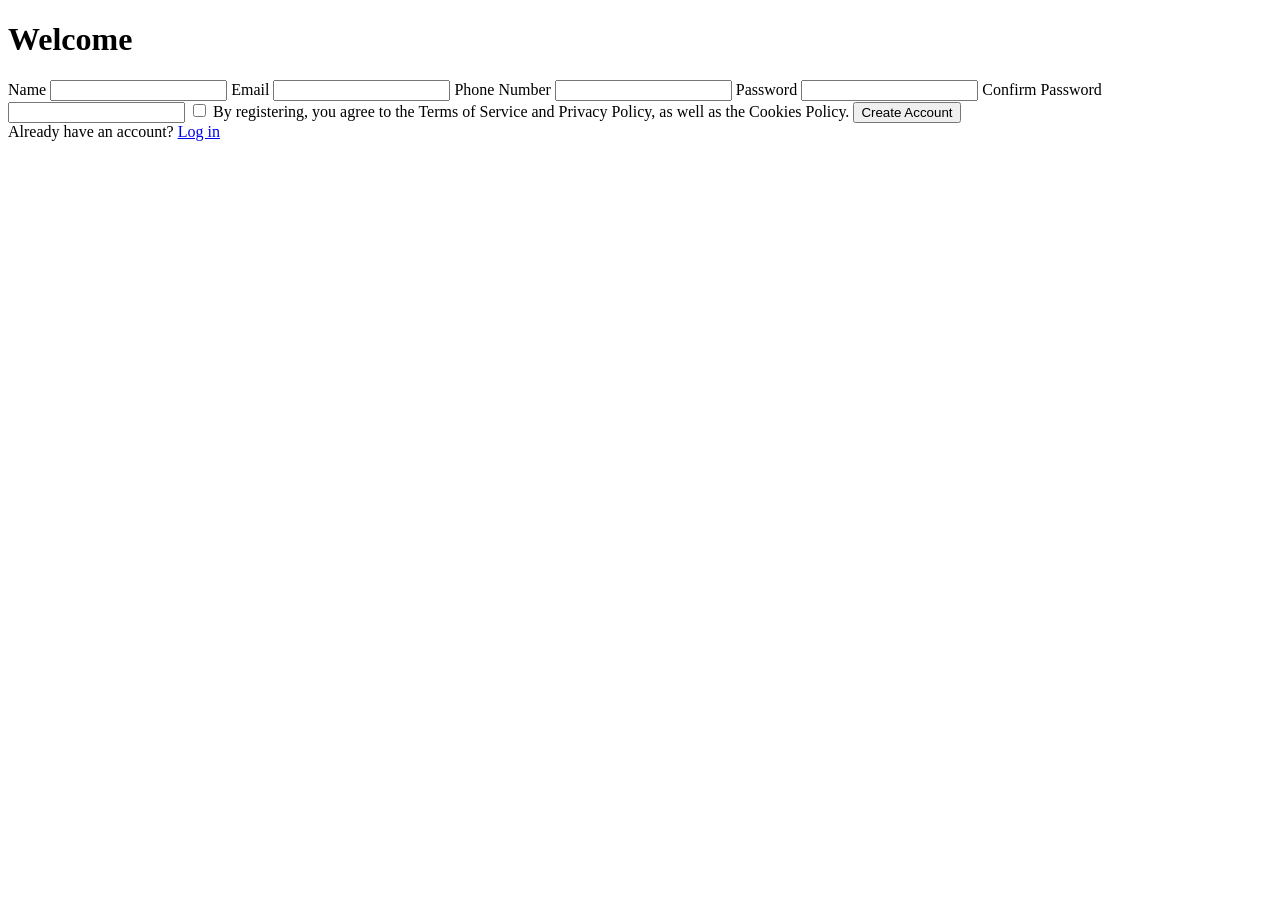
==== html/form.html @ b0a439d8 "-add structure html" ====
<!DOCTYPE html>
<html lang="en">
<head>
  <meta charset="UTF-8">
  <meta http-equiv="X-UA-Compatible" content="IE=edge">
  <meta name="viewport" content="width=device-width, initial-scale=1.0">
  <link rel="shortcut icon" href="../img/favicon.png" type="image/x-icon">
  <link rel="stylesheet" href="../css/style.css">
  <title>FORM</title>
</head>
<body>
  <h1>Welcome</h1>
  <form action="#" method="post">
    <label for="firstName">Name</label>
    <input type="text" name="firstName" id="firstName">
    <label for="email">Email</label>
    <input type="email" name="email" id="email">
    <label for="phoneNumber">Phone Number</label>
    <input type="tel" name="phoneNumber" id="phoneNumber">
    <label for="password">Password</label>
    <input type="password" name="password" id="firstName">
    <label for="passwordRepeat">Confirm Password</label>
    <input type="password" name="passwordRepeat" id="passwordRepeat">
    <input type="checkbox" name="rules" id="rules">
    <label for="rules">
      By registering, you agree to the Terms of Service and Privacy Policy, as well as the Cookies Policy.
    </label>
    <button type="submit">Create Account</button>
    <div class="alreadyaAccount">
      <span>Already have an account?</span> 
      <a href="#">Log in</a>
    </div>
  </form>
</body>
</html>
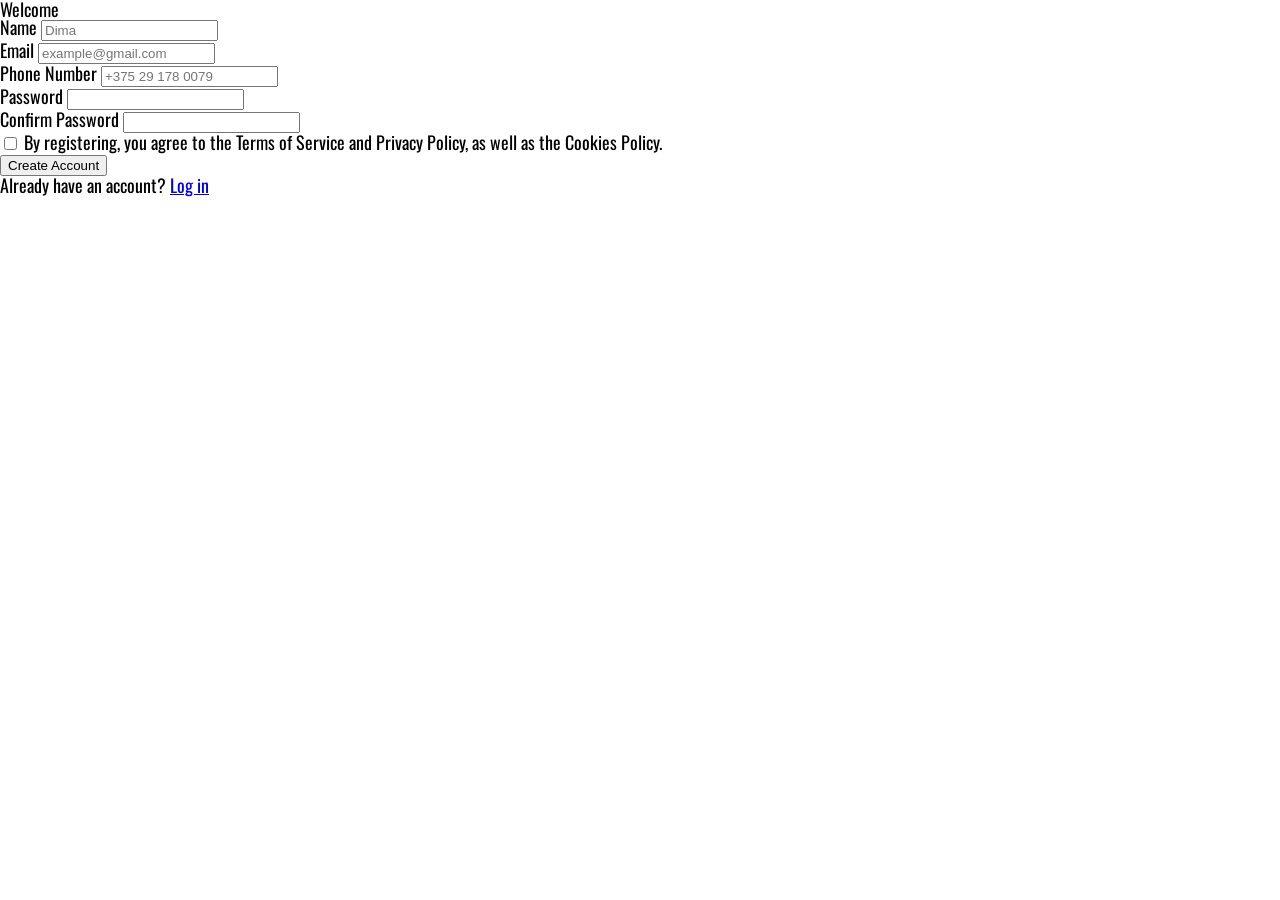
==== commit 66b3b08a: "-add attributies" ====
--- a/html/form.html
+++ b/html/form.html
@@ -5,31 +5,50 @@
   <meta http-equiv="X-UA-Compatible" content="IE=edge">
   <meta name="viewport" content="width=device-width, initial-scale=1.0">
   <link rel="shortcut icon" href="../img/favicon.png" type="image/x-icon">
+  <link rel="preconnect" href="https://fonts.googleapis.com">
+  <link rel="preconnect" href="https://fonts.gstatic.com" crossorigin>
+  <link href="https://fonts.googleapis.com/css2?family=Oswald:wght@400;600&display=swap" rel="stylesheet">
   <link rel="stylesheet" href="../css/style.css">
   <title>FORM</title>
 </head>
 <body>
-  <h1>Welcome</h1>
-  <form action="#" method="post">
-    <label for="firstName">Name</label>
-    <input type="text" name="firstName" id="firstName">
-    <label for="email">Email</label>
-    <input type="email" name="email" id="email">
-    <label for="phoneNumber">Phone Number</label>
-    <input type="tel" name="phoneNumber" id="phoneNumber">
-    <label for="password">Password</label>
-    <input type="password" name="password" id="firstName">
-    <label for="passwordRepeat">Confirm Password</label>
-    <input type="password" name="passwordRepeat" id="passwordRepeat">
-    <input type="checkbox" name="rules" id="rules">
-    <label for="rules">
-      By registering, you agree to the Terms of Service and Privacy Policy, as well as the Cookies Policy.
-    </label>
-    <button type="submit">Create Account</button>
-    <div class="alreadyaAccount">
-      <span>Already have an account?</span> 
-      <a href="#">Log in</a>
-    </div>
-  </form>
+  <div class="wrapper">
+    <h1>Welcome</h1>
+
+    <form action="#" method="post">
+      <div class="name">
+        <label for="firstName">Name</label>
+        <input type="text" name="firstName" id="firstName" placeholder="Dima" required>
+      </div>
+      <div class="email">
+        <label for="email">Email</label>
+        <input type="email" name="email" id="email" placeholder="example@gmail.com" required>
+      </div>
+      <div class="tel">
+        <label for="phoneNumber">Phone Number</label>
+        <input type="tel" name="phoneNumber" id="phoneNumber" placeholder="+375 29 178 0079" required>
+      </div>
+      <div class="pass">
+        <label for="password">Password</label>
+        <input type="password" name="password" id="password" required>
+      </div>
+      <div class="passConfirm">
+        <label for="passwordRepeat">Confirm Password</label>
+        <input type="password" name="passwordRepeat" id="passwordRepeat" required>
+      </div>
+      <div class="policy">
+        <input type="checkbox" name="rules" id="rules">
+        <label for="rules">
+          By registering, you agree to the Terms of Service and Privacy Policy, as well as the Cookies Policy.
+        </label>
+      </div>
+      <button type="submit">Create Account</button>
+      <div class="alreadyaAccount">
+        <span>Already have an account?</span> 
+        <a href="#">Log in</a>
+      </div>
+    </form>
+  </div>
+  
 </body>
 </html>
--- a/css/style.css
+++ b/css/style.css
@@ -0,0 +1,7 @@
+@import url(../css/reset.css);
+
+:root{
+  font-family: 'Oswald', Arial, Helvetica, sans-serif;
+  font-weight: 400;
+  font-size: 18px;
+}
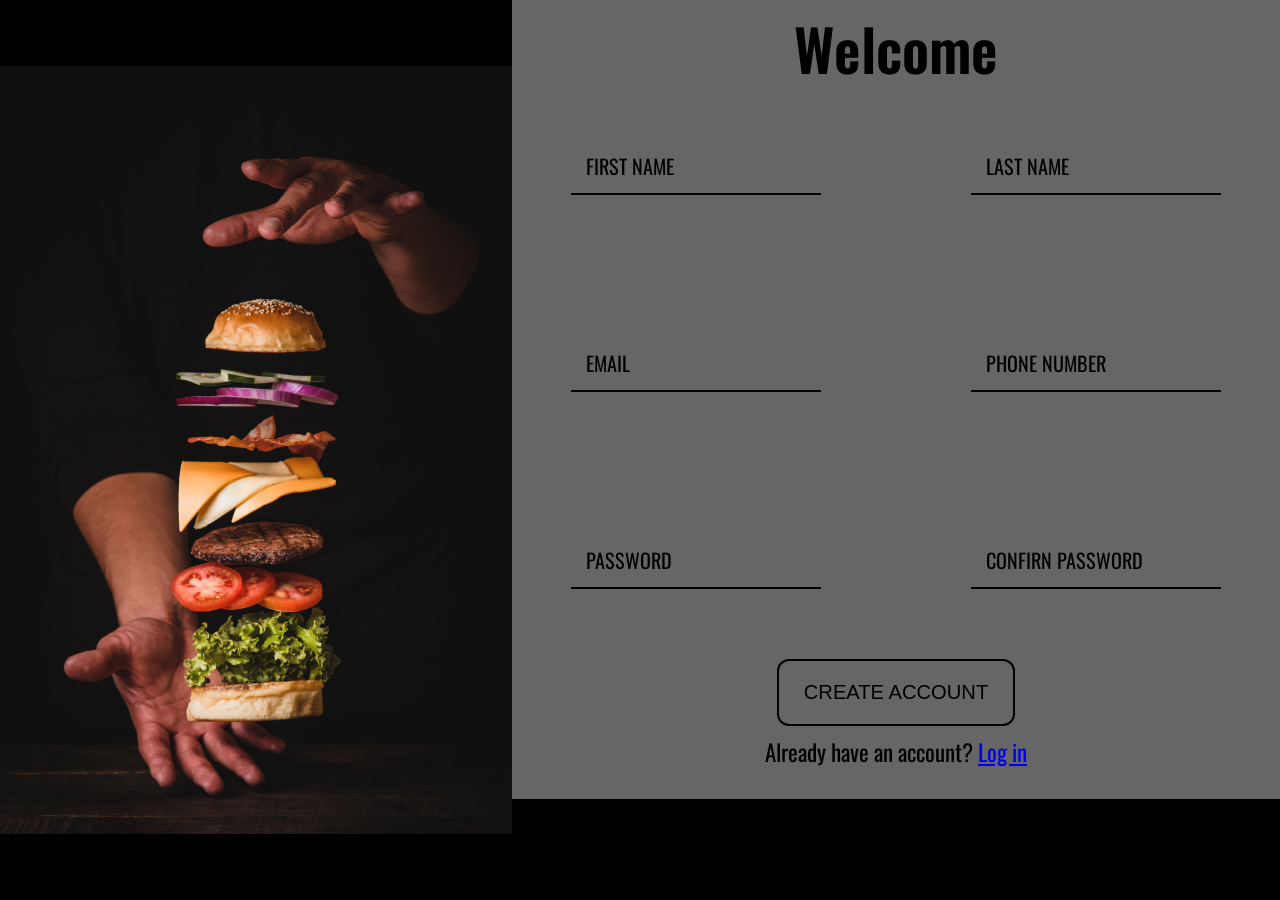
==== commit f382eb08: "add styles" ====
--- a/html/form.html
+++ b/html/form.html
@@ -12,42 +12,28 @@
   <title>FORM</title>
 </head>
 <body>
+  <div class="intro-img"></div>
+
   <div class="wrapper">
-    <h1>Welcome</h1>
+    <h1 class="title">Welcome <span></span></h1>
 
     <form action="#" method="post">
-      <div class="name">
-        <label for="firstName">Name</label>
-        <input type="text" name="firstName" id="firstName" placeholder="Dima" required>
+      <div class="inputs">
+        <input type="text" name="firstName" id="firstName" placeholder="first Name" required>
+        <input type="text" name="LastName" id="lastName" placeholder="Last name" required>
+        <input type="email" name="email" id="email" placeholder="Email" required>
+        <input type="tel" name="phoneNumber" id="phoneNumber" placeholder="Phone Number" required minlength="13">
+        <input type="password" name="password" id="password" required placeholder="Password">
+        <input type="password" name="passwordRepeat" id="passwordRepeat" placeholder = "Confirn Password" required>
       </div>
-      <div class="email">
-        <label for="email">Email</label>
-        <input type="email" name="email" id="email" placeholder="example@gmail.com" required>
-      </div>
-      <div class="tel">
-        <label for="phoneNumber">Phone Number</label>
-        <input type="tel" name="phoneNumber" id="phoneNumber" placeholder="+375 29 178 0079" required>
-      </div>
-      <div class="pass">
-        <label for="password">Password</label>
-        <input type="password" name="password" id="password" required>
-      </div>
-      <div class="passConfirm">
-        <label for="passwordRepeat">Confirm Password</label>
-        <input type="password" name="passwordRepeat" id="passwordRepeat" required>
-      </div>
-      <div class="policy">
-        <input type="checkbox" name="rules" id="rules">
-        <label for="rules">
-          By registering, you agree to the Terms of Service and Privacy Policy, as well as the Cookies Policy.
-        </label>
-      </div>
+
       <button type="submit">Create Account</button>
       <div class="alreadyaAccount">
         <span>Already have an account?</span> 
         <a href="#">Log in</a>
       </div>
     </form>
+
   </div>
   
 </body>
--- a/css/style.css
+++ b/css/style.css
@@ -1,7 +1,115 @@
 @import url(../css/reset.css);
 
+*{
+  box-sizing: border-box;
+}
 :root{
   font-family: 'Oswald', Arial, Helvetica, sans-serif;
   font-weight: 400;
-  font-size: 18px;
+  font-size: 1.8rem;
 }
+
+body{
+  display: flex;
+  justify-content: center;
+  background-color: #000;
+}
+.intro-img{
+  background: url(../img/w2.jpg);
+  background-position: center;
+  background-size: 40vw;
+  background-repeat: no-repeat;
+  width: 40vw;
+  height: 100vh;
+  object-fit: cover;
+
+}
+.wrapper{
+  width: 60vw;
+  height: 100vh;
+  padding: 20px;
+  background-color: #666;
+  height: 100%;
+}
+
+.title{
+  text-align: center;
+  font-size: 2rem;
+  font-weight: 600;
+  margin-bottom: 70px;
+  position: relative;
+}
+
+
+input{
+  padding: 15px;
+  border: none;
+  background: none;
+  border-bottom: #000 2px solid;
+  width: 250px;
+  cursor: pointer;
+}
+input:hover{
+  border-color: #fff;
+  transition: ease-in-out 0.3s;
+}
+input:focus{
+  outline: none;
+  border-color: #fff;
+}
+
+::-webkit-input-placeholder { /* WebKit browsers */
+    color:#000;
+    text-transform: uppercase;
+    font-size: 0.7rem;
+    font-family: 'Oswald', Arial, Helvetica, sans-serif;
+}
+:-moz-placeholder { /* Mozilla Firefox 4 to 18 */
+    color: #000;
+    text-transform: uppercase;
+    font-size: 0.7rem;
+    font-family: 'Oswald', Arial, Helvetica, sans-serif;
+}
+::-moz-placeholder { /* Mozilla Firefox 19+ */
+    color: #000;
+    text-transform: uppercase;
+    font-size: 0.7rem;
+    font-family: 'Oswald', Arial, Helvetica, sans-serif;
+}
+:-ms-input-placeholder { /* Internet Explorer 10+ */
+    color: #000;
+    text-transform: uppercase;
+    font-size: 0.7rem;
+    font-family: 'Oswald', Arial, Helvetica, sans-serif;  
+}
+
+.inputs{
+  display: flex;
+  flex-wrap: wrap;
+  gap: 150px;
+  justify-content: center;
+}
+
+button{
+  display: block;
+  padding: 20px 25px;
+  cursor: pointer;
+  border-radius: 12px;
+  text-transform: uppercase;
+  border: 2px solid #000;
+  background: none;
+  font-size: 0.7rem;
+  margin: 70px auto 0 auto;
+}
+
+button:hover{
+  border-color: #fff;
+  transition: ease-in-out 0.3s;
+}
+
+.alreadyaAccount{
+  width:max-content;
+  display: block;
+  font-size: 0.8rem;
+  margin: 15px auto;
+}
